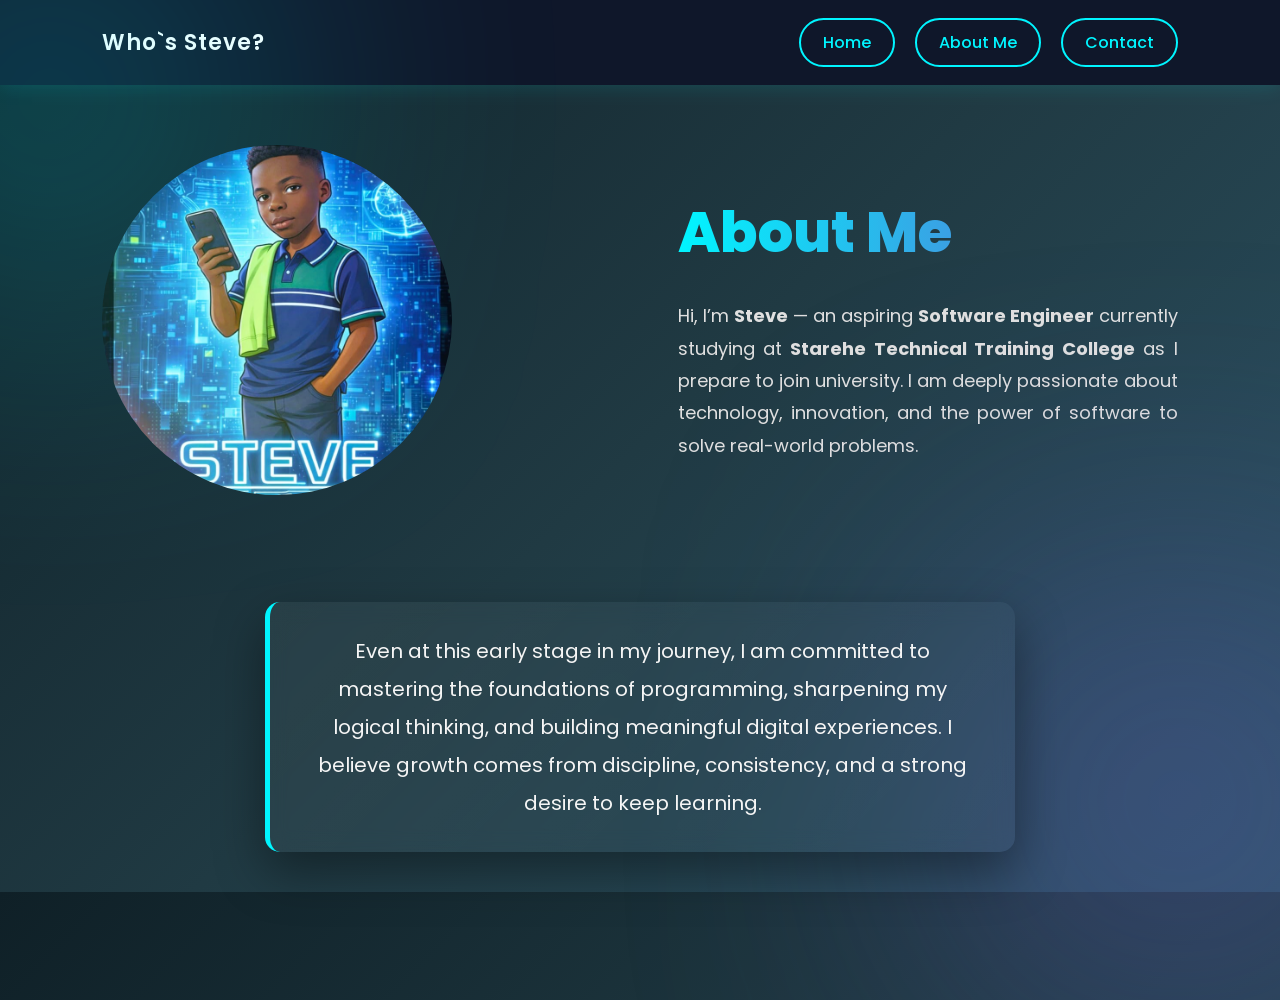
==== about.html @ 9e8509ed "first commit" ====
<!DOCTYPE html>
<html lang="en">

<head>
    <meta charset="UTF-8">
    <meta name="viewport" content="width=device-width, initial-scale=1.0">
    <title>About|Steve</title>
    <link rel="stylesheet" href="styles.css">
    <link rel="stylesheet" href="https://cdnjs.cloudflare.com/ajax/libs/font-awesome/6.5.0/css/all.min.css">

</head>

<body>
    <main>
        <div class="navbar">
            <div class="logo">
                <h1>Who`s Steve?</h1>
            </div>
            <div class="nav-links">
                <a href="index.html">Home</a>
                <a href="about.html">About Me</a>
                <a href="contact.html">Contact</a>
            </div>
        </div>

        <div class="hero-section">
            <div class="hero-image">
                <img src="images/steve.jpeg" alt="Stephen Roy">
            </div>

            <div class="hero-text">
                <h1>About Me</h1>

                <p>
                    Hi, I’m <strong>Steve</strong> — an aspiring <strong>Software Engineer</strong> currently
                    studying
                    at
                    <strong>Starehe Technical Training College</strong> as I prepare to join university.
                    I am deeply passionate about technology, innovation, and the power of software to solve
                    real-world
                    problems.
                </p>

            </div>
        </div>
        <p class="last-paragraph">
            Even at this early stage in my journey, I am committed to mastering the foundations of programming,
            sharpening my logical thinking, and building meaningful digital experiences.
            I believe growth comes from discipline, consistency, and a strong desire to keep learning.
        </p>
    </main>
</body>

</html>
---- styles.css ----
@import url('https://fonts.googleapis.com/css2?family=Poppins:wght@300;400;500;600;700;800;900&display=swap');
.navbar {
    display: flex;
    justify-content: space-between;
    align-items: center;
    padding: 20px 8%;
    background-color: white;
}

.logo h1 {
    font-size: 22px;
}

.nav-links {
    text-decoration: none;
    color: black;
    margin-left: 20px;
    font-size: 16px;
}
.nav-links a {
    padding: 10px 22px;
    border-radius: 30px;    
}
.navbar {
    display: flex;
    justify-content: space-between;
    align-items: center;
    padding: 18px 8%;
    background: #0f172a; 
    box-shadow: 0 0 20px rgba(0, 255, 255, 0.15);
}

.logo h1 {
    color: #ffffff;
    font-size: 22px;
    font-weight: 600;
    letter-spacing: 1px;
}

.nav-links {
    display: flex;
    gap: 20px;
}

.nav-links a {
    text-decoration: none;
    color: #00f5ff;
    padding: 10px 22px;
    border-radius: 30px;
    border: 2px solid #00f5ff;
    font-weight: 500;
    position: relative;
    transition: 0.3s ease;
}

.nav-links a:hover {
    background: #00f5ff;
    color: #0f172a;
    box-shadow:
        0 0 10px #00f5ff,
        0 0 20px #00f5ff,
        0 0 40px #00f5ff;
    transform: translateY(-3px);
}
.hero-image img {
    width: 350px;      
    height: 350px;     
    object-fit: cover; 
    border-radius: 50%; 
}
.hero-section {
    display: flex;
    align-items: center;      
    justify-content: space-between;
    padding: 60px 8%;
}
body {
    font-family: 'Poppins', sans-serif;
    background: linear-gradient(135deg, #0f2027, #203a43, #2c5364, #6a5acd);
    color: #ffffff;
    margin: 0;
}
.hero-text h1 {
    font-size: 56px;
    font-weight: 800;
    margin-bottom: 20px;
    background: linear-gradient(90deg, #00f5ff, #6a5acd);
    -webkit-background-clip: text;
    -webkit-text-fill-color: transparent;
}
.social-icons {
    display: flex;
    gap: 20px;
}

.social-icons a {
    display: flex;
    align-items: center;
    justify-content: center;
    width: 45px;
    height: 45px;
    border-radius: 50%;
    background: rgba(255, 255, 255, 0.08);
    backdrop-filter: blur(10px);
    color: #ffffff;
    font-size: 18px;
    text-decoration: none;
    transition: all 0.4s ease;
    border: 1px solid rgba(255, 255, 255, 0.15);
}

.social-icons a:hover {
    transform: translateY(-6px) scale(1.1);
    color: #3a21ad;
    box-shadow: 
        0 0 10px #18ac8c;

}
.call-btn {
    display: inline-block;
    padding: 12px 28px;
    border-radius: 30px;
    background: #00f5ff;
    color: #0f172a;
    font-weight: 600;
    text-decoration: none;
    transition: 0.3s ease;
    align-items: center;
}

.call-btn:hover {
    transform: translateY(-5px);
    box-shadow: 
        0 0 10px #00f5ff,
        0 0 20px #00f5ff,
        0 0 40px #00f5ff;
}

.hero-text p {
    font-size: 18px;
    line-height: 1.8;
    color: #e0e0e0;
}
.hero-section::before,
.hero-section::after {
    content: '';
    position: absolute;
    border-radius: 50%;
    filter: blur(150px);
    z-index: 0;
}

.hero-section::before {
    width: 300px;
    height: 300px;
    background: rgba(0, 245, 255, 0.5);
    top: -50px;
    left: -100px;
}

.hero-section::after {
    width: 400px;
    height: 400px;
    background: rgba(106, 90, 205, 0.5);
    bottom: -100px;
    right: -100px;
}

.hero-image img {
    transition: transform 0.5s ease, box-shadow 0.5s ease;
}

.hero-image img:hover {
    transform: scale(1.05) rotate(2deg);
    box-shadow: 0 30px 70px rgba(0, 245, 255, 0.7);
}

@keyframes fadeInText {
    0% {
        opacity: 0;
        transform: translateX(-50px);
    }
    100% {
        opacity: 1;
        transform: translateX(0);
    }
}
.hero-text h1:hover {
    background: linear-gradient(90deg, #00f5ff, #6a5acd, #ff00ff);
    -webkit-background-clip: text;
    -webkit-text-fill-color: transparent;
    transform: scale(1.05) translateY(-5px);
    transition: all 0.4s ease;
    text-shadow: 0 0 10px #0b1d83, 0 0 20px #5343bb;
}

.hero-text p:hover {
    color: #00f5ff;
    transform: translateY(-2px);
    transition: all 0.3s ease;
    text-shadow: 0 0 8px rgba(0, 245, 255, 0.6);
}
.hero-text {
    max-width: 500px;
    color: #ffffff;
    line-height: 1.7;
    shape-outside: circle(50%);
    float: right;               
    margin-left: 40px;         
    text-align: justify;
}
.last-paragraph {
    font-family: 'Poppins', sans-serif;
    font-size: 20px;
    line-height: 1.9;
    color: #f5f5f5;

    max-width: 750px;
    margin: 40px auto;
    text-align: center;

    padding: 30px 40px;

    background: linear-gradient(135deg, rgba(255,255,255,0.05), rgba(255,255,255,0.02));
    border-left: 5px solid #00f5ff;
    border-radius: 15px;

    backdrop-filter: blur(10px);
    box-shadow: 0 20px 50px rgba(0, 0, 0, 0.4);

    transition: all 0.4s ease;
}

.last-paragraph:hover {
    transform: translateY(-6px);
    box-shadow: 0 30px 70px rgba(0, 245, 255, 0.4);
}

* {
    margin: 0;
    padding: 0;
    box-sizing: border-box;
}

body {
    font-family: 'Poppins', sans-serif;
    background: linear-gradient(135deg, #0f2027, #203a43, #2c5364);
    color: #ffffff;
}

.contact-section {
    padding: 100px 8%;
    text-align: center;
}

.contact-section h1 {
    font-size: 48px;
    margin-bottom: 15px;
    font-weight: 700;
}

.contact-intro {
    max-width: 600px;
    margin: 0 auto 60px auto;
    color: #dcdcdc;
}

.contact-container {
    display: grid;
    grid-template-columns: 1fr 1fr;
    gap: 80px;
    align-items: start;
}

.contact-info h2 {
    margin-bottom: 25px;
}

.contact-info ul {
    list-style: none;
}

.contact-info li {
    margin-bottom: 20px;
}

.contact-info a {
    text-decoration: none;
    color: #00f5ff;
    font-size: 18px;
    transition: 0.3s ease;
}

.contact-info a:hover {
    color: #ffffff;
    transform: translateX(5px);
}

.contact-form h2 {
    margin-bottom: 25px;
}

.contact-form form {
    display: flex;
    flex-direction: column;
}

.contact-form input,
.contact-form textarea {
    padding: 15px;
    margin-bottom: 20px;
    border: none;
    border-radius: 10px;
    font-size: 16px;
    outline: none;
}

.contact-form textarea {
    resize: none;
}

.contact-form button {
    padding: 15px;
    border: none;
    border-radius: 10px;
    font-size: 16px;
    font-weight: 600;
    background: #00f5ff;
    color: #000;
    cursor: pointer;
    transition: 0.3s ease;
}

.contact-form button:hover {
    background: #00c3cc;
    transform: translateY(-3px);
}

@media (max-width: 992px) {
    .contact-container {
        grid-template-columns: 1fr;
        gap: 50px;
    }
}
.contact-info a {
    display: flex;
    align-items: center;
    gap: 12px;
    text-decoration: none;
    color: #00f5ff;
    font-size: 18px;
    transition: 0.3s ease;
}

.contact-info a i {
    font-size: 22px;
    transition: 0.3s ease;
}

.contact-info a:hover {
    color: #ffffff;
    transform: translateX(5px);
}

.contact-info a:hover i {
    transform: scale(1.2);
}
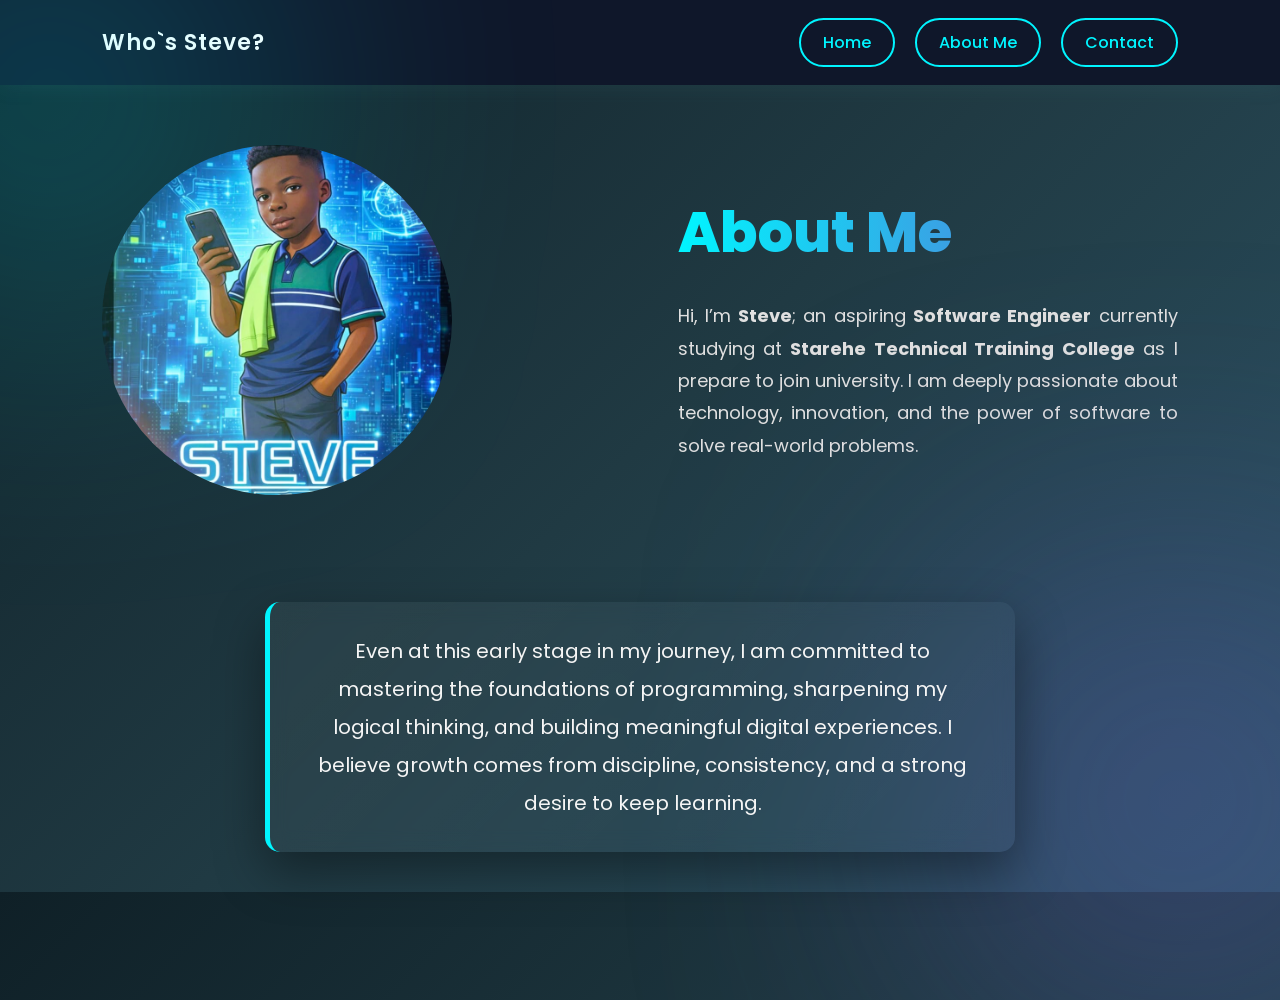
==== commit b93631b2: "Fix punctuation in about section Corrected punctuation in introduction." ====
--- a/about.html
+++ b/about.html
@@ -32,7 +32,7 @@
                 <h1>About Me</h1>
 
                 <p>
-                    Hi, I’m <strong>Steve</strong> — an aspiring <strong>Software Engineer</strong> currently
+                    Hi, I’m <strong>Steve</strong>; an aspiring <strong>Software Engineer</strong> currently
                     studying
                     at
                     <strong>Starehe Technical Training College</strong> as I prepare to join university.
@@ -51,4 +51,4 @@
     </main>
 </body>
 
-</html>+</html>
--- a/styles.css
+++ b/styles.css
@@ -27,7 +27,7 @@
     align-items: center;
     padding: 18px 8%;
     background: #0f172a; 
-    box-shadow: 0 0 20px rgba(0, 255, 255, 0.15);
+    box-shadow: 0 0 20px rgba(69, 133, 133, 0.15);
 }
 
 .logo h1 {
